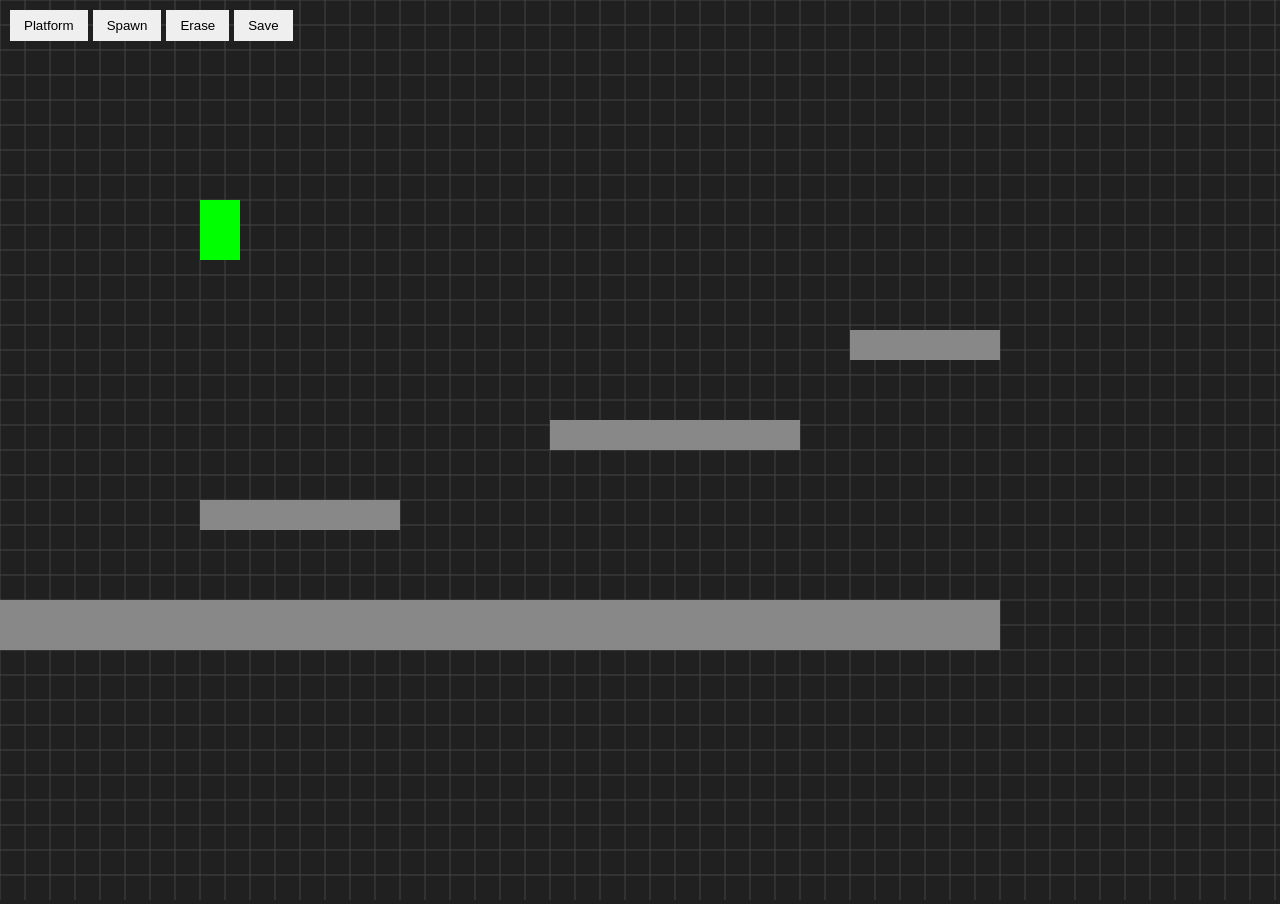
==== editor.html @ 56654574 "movement fix" ====
<!DOCTYPE html>

<html lang="en">

<head>

    <meta charset="UTF-8">

    <title>Beyond The Veil - Level Editor</title>

    <link rel="stylesheet" href="./css/editor.css">

</head>


<body>

    <div id="toolbar">

        <button id="platformTool">
            Platform
        </button>

        <button id="spawnTool">
            Spawn
        </button>

        <button id="eraseTool">
            Erase
        </button>

        <button id="saveButton">
            Save
        </button>

    </div>


    <canvas id="editorCanvas"></canvas>


    <script type="module" src="./js/editor.js"></script>

</body>

</html>
---- css/editor.css ----
body {

    margin: 0;

    overflow: hidden;

    background: #202020;

    font-family: Arial, sans-serif;
}


#toolbar {

    position: fixed;

    top: 10px;
    left: 10px;

    z-index: 10;

    display: flex;

    gap: 5px;
}


button {

    padding: 8px 14px;

    border: none;

    cursor: pointer;

}
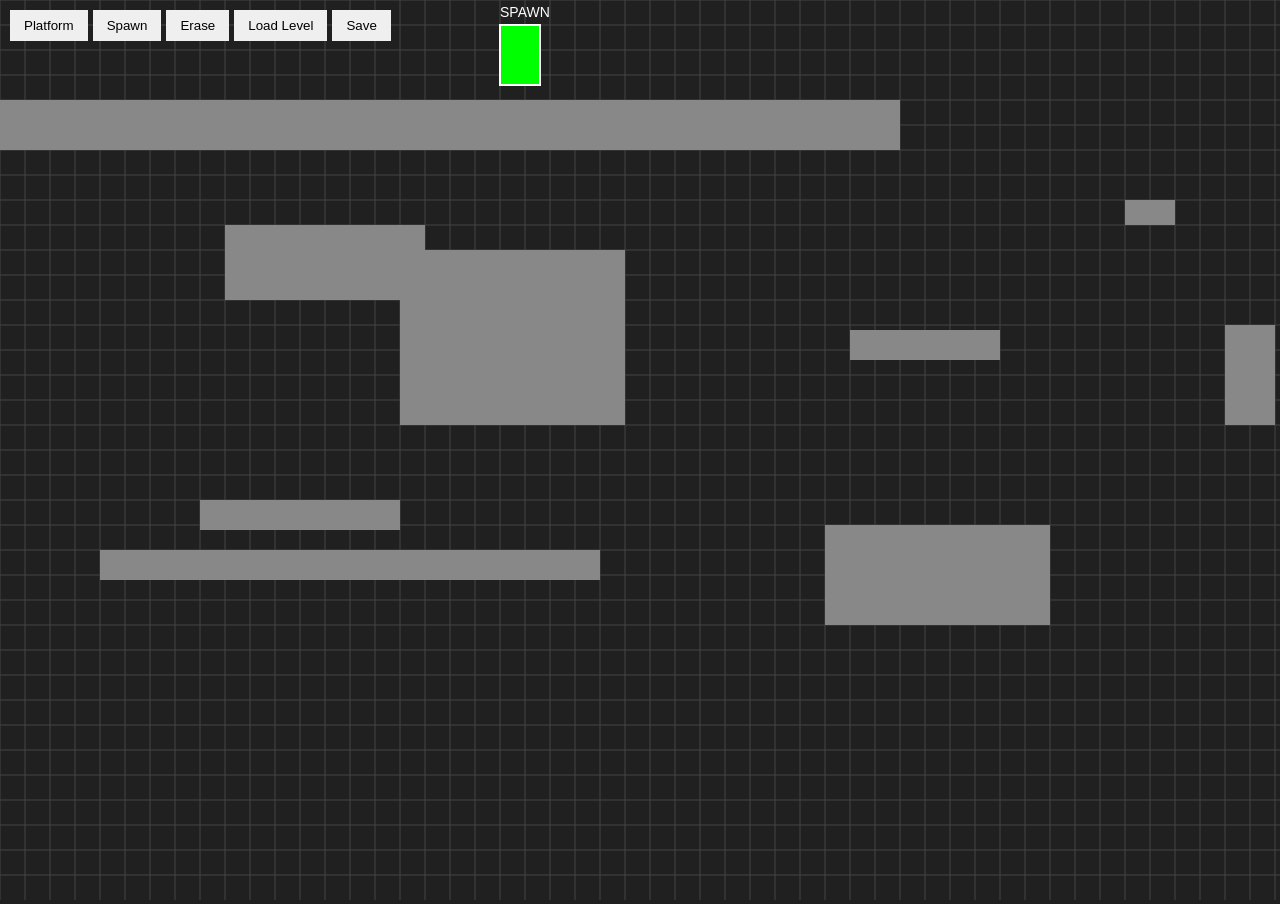
==== commit f1f70286: "level editor upgrades" ====
--- a/editor.html
+++ b/editor.html
@@ -29,11 +29,22 @@
             Erase
         </button>
 
+        <button id="loadButton">
+        Load Level
+        </button>
+
         <button id="saveButton">
             Save
         </button>
 
     </div>
+
+    <input
+        type="file"
+        id="levelFileInput"
+        accept=".json"
+        hidden
+    >
 
 
     <canvas id="editorCanvas"></canvas>
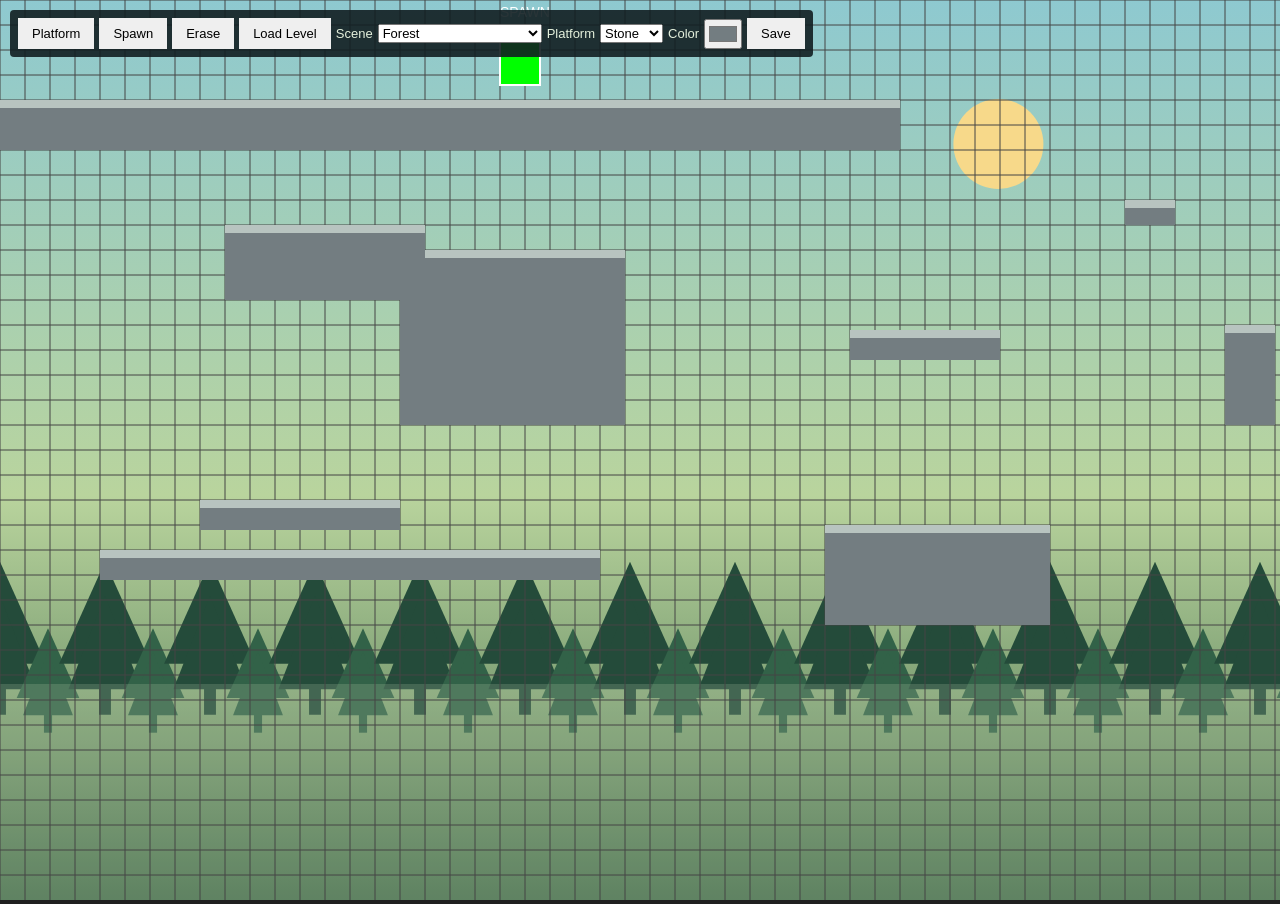
==== commit 90dff124: "editor with bakground and coloring" ====
--- a/editor.html
+++ b/editor.html
@@ -30,14 +30,80 @@
         </button>
 
         <button id="loadButton">
-        Load Level
+            Load Level
         </button>
+
+        <!-- Scene selection -->
+        <label>
+            Scene
+            <select id="backgroundSelect"></select>
+        </label>
+
+        <!-- Platform style selection -->
+        <label>
+            Platform
+            <select id="platformStyleSelect"></select>
+        </label>
+
+        <!-- Platform color selection -->
+        <label>
+            Color
+            <input
+                id="platformColorInput"
+                type="color"
+                value="#737d81"
+            >
+        </label>
 
         <button id="saveButton">
             Save
         </button>
 
     </div>
+
+
+    <div id="propertiesPanel">
+
+        <h3>Platform</h3>
+
+        <label>
+            X
+            <input
+                id="propertyX"
+                type="number"
+            >
+        </label>
+
+        <label>
+            Y
+            <input
+                id="propertyY"
+                type="number"
+            >
+        </label>
+
+        <label>
+            Width
+            <input
+                id="propertyWidth"
+                type="number"
+            >
+        </label>
+
+        <label>
+            Height
+            <input
+                id="propertyHeight"
+                type="number"
+            >
+        </label>
+
+        <button id="applyProperties">
+            Apply
+        </button>
+
+    </div>
+
 
     <input
         type="file"
@@ -50,8 +116,11 @@
     <canvas id="editorCanvas"></canvas>
 
 
-    <script type="module" src="./js/editor.js"></script>
+    <script
+        type="module"
+        src="./js/editor.js"
+    ></script>
 
 </body>
 
-</html>+</html>
--- a/css/editor.css
+++ b/css/editor.css
@@ -9,6 +9,10 @@
     font-family: Arial, sans-serif;
 }
 
+
+/* ============================================================
+   TOOLBAR
+   ============================================================ */
 
 #toolbar {
 
@@ -22,8 +26,45 @@
     display: flex;
 
     gap: 5px;
-}
-
+
+    align-items: center;
+
+    padding: 8px;
+
+    background: rgba(18, 31, 34, 0.9);
+
+    color: #e4f0dc;
+
+    font-size: 13px;
+
+    border-radius: 4px;
+
+}
+
+
+#toolbar label {
+
+    display: flex;
+
+    align-items: center;
+
+    gap: 5px;
+
+}
+
+
+#toolbar select,
+#toolbar input,
+#toolbar button {
+
+    font: inherit;
+
+}
+
+
+/* ============================================================
+   BUTTONS
+   ============================================================ */
 
 button {
 
@@ -33,4 +74,128 @@
 
     cursor: pointer;
 
-}+}
+
+
+/* ============================================================
+   COLOR INPUT
+   ============================================================ */
+
+#platformColorInput {
+
+    width: 38px;
+
+    height: 30px;
+
+    padding: 2px;
+
+    cursor: pointer;
+
+}
+
+
+/* ============================================================
+   PROPERTIES PANEL
+   ============================================================ */
+
+#propertiesPanel {
+
+    display: none;
+
+    position: fixed;
+
+    right: 20px;
+    bottom: 20px;
+
+    width: 220px;
+
+    padding: 15px;
+
+    background: #222;
+
+    border: 1px solid #555;
+
+    border-radius: 8px;
+
+    color: white;
+
+    font-family: Arial, sans-serif;
+
+    box-shadow:
+        0 4px 15px rgba(0, 0, 0, 0.5);
+
+    z-index: 100;
+
+}
+
+
+#propertiesPanel h3 {
+
+    margin-top: 0;
+    margin-bottom: 15px;
+
+}
+
+
+#propertiesPanel label {
+
+    display: grid;
+
+    grid-template-columns: 70px 1fr;
+
+    align-items: center;
+
+    gap: 8px;
+
+    margin-bottom: 8px;
+
+}
+
+
+#propertiesPanel input {
+
+    width: 100%;
+
+    box-sizing: border-box;
+
+    padding: 5px;
+
+    background: #333;
+
+    color: white;
+
+    border: 1px solid #666;
+
+    border-radius: 4px;
+
+}
+
+
+#propertiesPanel button {
+
+    width: 100%;
+
+    margin-top: 8px;
+
+    padding: 7px;
+
+    cursor: pointer;
+
+}
+
+
+/* ============================================================
+   RESPONSIVE TOOLBAR
+   ============================================================ */
+
+@media (max-width: 900px) {
+
+    #toolbar {
+
+        flex-wrap: wrap;
+
+        max-width: calc(100vw - 36px);
+
+    }
+
+}
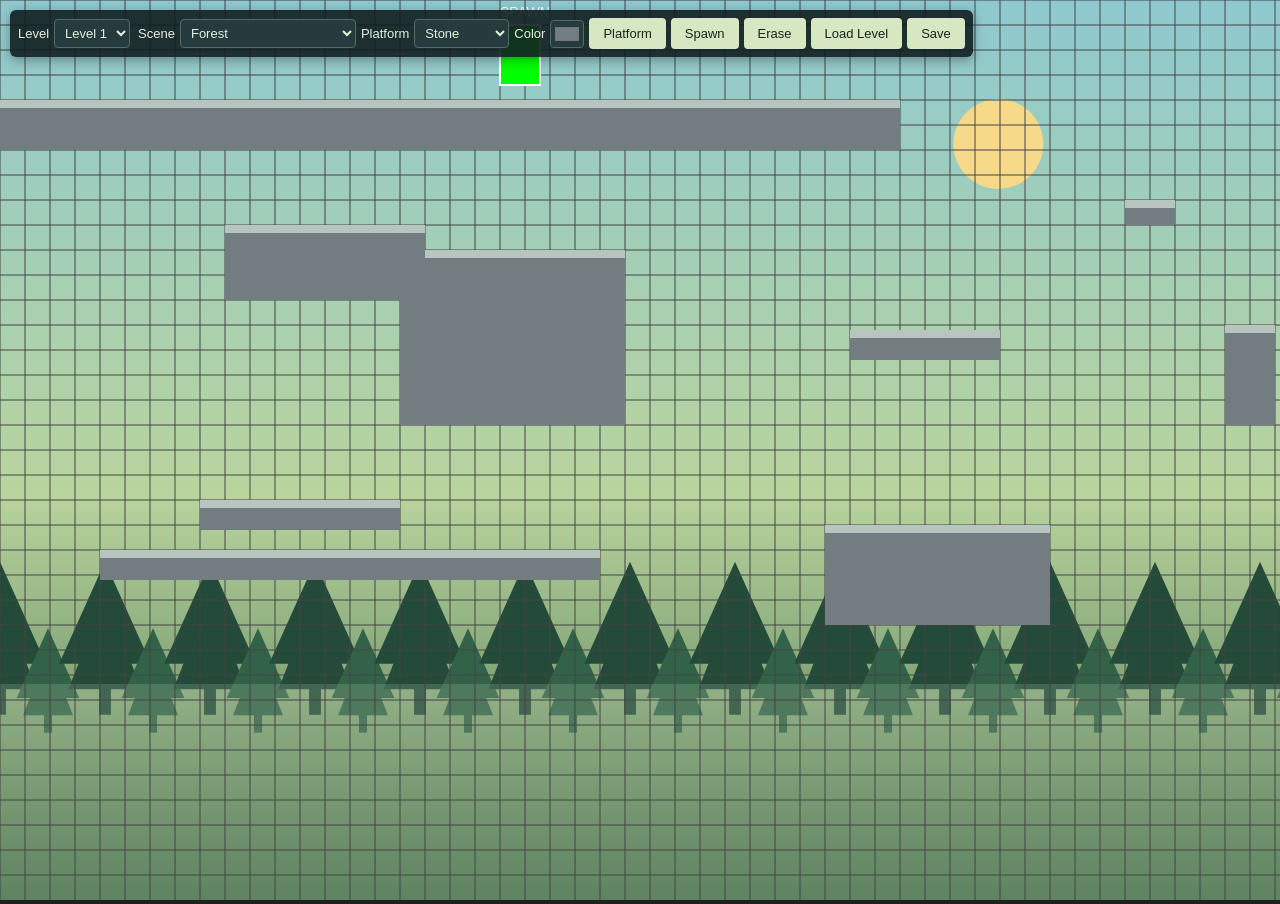
==== commit 48aa4dd9: "editor with level switching" ====
--- a/editor.html
+++ b/editor.html
@@ -17,93 +17,180 @@
 
     <div id="toolbar">
 
-        <button id="platformTool">
+        <!-- LEVEL SELECTOR -->
+
+        <label id="levelSelectorLabel">
+
+            Level
+
+            <select id="levelSelect">
+
+                <option value="1">
+                    Level 1
+                </option>
+
+                <option value="2">
+                    Level 2
+                </option>
+
+                <option value="3">
+                    Level 3
+                </option>
+
+                <option value="4">
+                    Level 4
+                </option>
+
+                <option value="5">
+                    Level 5
+                </option>
+
+            </select>
+
+        </label>
+
+
+        <!-- BACKGROUND -->
+
+        <label id="backgroundLabel">
+
+            Scene
+
+            <select id="backgroundSelect"></select>
+
+        </label>
+
+
+        <!-- PLATFORM STYLE -->
+
+        <label id="platformStyleLabel">
+
             Platform
-        </button>
-
-        <button id="spawnTool">
-            Spawn
-        </button>
-
-        <button id="eraseTool">
-            Erase
-        </button>
-
-        <button id="loadButton">
-            Load Level
-        </button>
-
-        <!-- Scene selection -->
-        <label>
-            Scene
-            <select id="backgroundSelect"></select>
-        </label>
-
-        <!-- Platform style selection -->
-        <label>
-            Platform
+
             <select id="platformStyleSelect"></select>
-        </label>
-
-        <!-- Platform color selection -->
-        <label>
+
+        </label>
+
+
+        <!-- PLATFORM COLOR -->
+
+        <label id="platformColorLabel">
+
             Color
+
             <input
                 id="platformColorInput"
                 type="color"
                 value="#737d81"
             >
-        </label>
+
+        </label>
+
+
+        <!-- TOOLS -->
+
+        <button id="platformTool">
+
+            Platform
+
+        </button>
+
+
+        <button id="spawnTool">
+
+            Spawn
+
+        </button>
+
+
+        <button id="eraseTool">
+
+            Erase
+
+        </button>
+
+
+        <button id="loadButton">
+
+            Load Level
+
+        </button>
+
 
         <button id="saveButton">
+
             Save
+
         </button>
 
     </div>
 
 
+    <!-- PROPERTIES PANEL -->
+
     <div id="propertiesPanel">
 
         <h3>Platform</h3>
 
-        <label>
+
+        <label>
+
             X
+
             <input
                 id="propertyX"
                 type="number"
             >
-        </label>
-
-        <label>
+
+        </label>
+
+
+        <label>
+
             Y
+
             <input
                 id="propertyY"
                 type="number"
             >
-        </label>
-
-        <label>
+
+        </label>
+
+
+        <label>
+
             Width
+
             <input
                 id="propertyWidth"
                 type="number"
             >
-        </label>
-
-        <label>
+
+        </label>
+
+
+        <label>
+
             Height
+
             <input
                 id="propertyHeight"
                 type="number"
             >
-        </label>
+
+        </label>
+
 
         <button id="applyProperties">
+
             Apply
+
         </button>
 
     </div>
 
+
+    <!-- HIDDEN FILE INPUT -->
 
     <input
         type="file"
@@ -113,6 +200,8 @@
     >
 
 
+    <!-- EDITOR CANVAS -->
+
     <canvas id="editorCanvas"></canvas>
 
 
@@ -123,4 +212,4 @@
 
 </body>
 
-</html>
+</html>
--- a/css/editor.css
+++ b/css/editor.css
@@ -25,33 +25,46 @@
 
     display: flex;
 
+    align-items: center;
+
     gap: 5px;
 
+    padding: 8px;
+
+    background: rgba(18, 31, 34, 0.9);
+
+    color: #e4f0dc;
+
+    font-size: 13px;
+
+    border-radius: 6px;
+
+    box-shadow:
+        0 3px 12px rgba(0, 0, 0, 0.35);
+
+}
+
+
+/* ============================================================
+   TOOLBAR LABELS
+   ============================================================ */
+
+#toolbar label {
+
+    display: flex;
+
     align-items: center;
 
-    padding: 8px;
-
-    background: rgba(18, 31, 34, 0.9);
-
-    color: #e4f0dc;
-
-    font-size: 13px;
-
-    border-radius: 4px;
-
-}
-
-
-#toolbar label {
-
-    display: flex;
-
-    align-items: center;
-
     gap: 5px;
 
-}
-
+    white-space: nowrap;
+
+}
+
+
+/* ============================================================
+   SELECTS / INPUTS / BUTTONS
+   ============================================================ */
 
 #toolbar select,
 #toolbar input,
@@ -63,33 +76,135 @@
 
 
 /* ============================================================
+   LEVEL SELECTOR
+   ============================================================ */
+
+#levelSelectorLabel {
+
+    padding-right: 3px;
+
+}
+
+
+#levelSelect {
+
+    min-width: 75px;
+
+    padding: 5px 6px;
+
+    background: #263b3d;
+
+    color: #e4f0dc;
+
+    border: 1px solid #536a68;
+
+    border-radius: 4px;
+
+    cursor: pointer;
+
+}
+
+
+/* ============================================================
+   BACKGROUND SELECTOR
+   ============================================================ */
+
+#backgroundSelect {
+
+    min-width: 115px;
+
+    padding: 5px 6px;
+
+    background: #263b3d;
+
+    color: #e4f0dc;
+
+    border: 1px solid #536a68;
+
+    border-radius: 4px;
+
+    cursor: pointer;
+
+}
+
+
+/* ============================================================
+   PLATFORM STYLE SELECTOR
+   ============================================================ */
+
+#platformStyleSelect {
+
+    min-width: 95px;
+
+    padding: 5px 6px;
+
+    background: #263b3d;
+
+    color: #e4f0dc;
+
+    border: 1px solid #536a68;
+
+    border-radius: 4px;
+
+    cursor: pointer;
+
+}
+
+
+/* ============================================================
+   COLOR INPUT
+   ============================================================ */
+
+#platformColorInput {
+
+    width: 34px;
+
+    height: 28px;
+
+    padding: 2px;
+
+    border: 1px solid #536a68;
+
+    border-radius: 4px;
+
+    background: #263b3d;
+
+    cursor: pointer;
+
+}
+
+
+/* ============================================================
    BUTTONS
    ============================================================ */
 
-button {
+#toolbar button {
 
     padding: 8px 14px;
 
     border: none;
 
-    cursor: pointer;
-
-}
-
-
-/* ============================================================
-   COLOR INPUT
-   ============================================================ */
-
-#platformColorInput {
-
-    width: 38px;
-
-    height: 30px;
-
-    padding: 2px;
-
-    cursor: pointer;
+    border-radius: 4px;
+
+    cursor: pointer;
+
+    background: #d6e7c2;
+
+    color: #17251e;
+
+}
+
+
+#toolbar button:hover {
+
+    background: #e3f0d4;
+
+}
+
+
+#toolbar button:active {
+
+    transform: translateY(1px);
 
 }
 
@@ -105,6 +220,7 @@
     position: fixed;
 
     right: 20px;
+
     bottom: 20px;
 
     width: 220px;
@@ -132,6 +248,7 @@
 #propertiesPanel h3 {
 
     margin-top: 0;
+
     margin-bottom: 15px;
 
 }
@@ -188,7 +305,7 @@
    RESPONSIVE TOOLBAR
    ============================================================ */
 
-@media (max-width: 900px) {
+@media (max-width: 1100px) {
 
     #toolbar {
 
@@ -199,3 +316,38 @@
     }
 
 }
+
+
+@media (max-width: 700px) {
+
+    #toolbar {
+
+        top: 5px;
+
+        left: 5px;
+
+        right: 5px;
+
+        gap: 4px;
+
+        padding: 6px;
+
+        max-width: none;
+
+    }
+
+    #toolbar button {
+
+        padding: 7px 10px;
+
+    }
+
+    #levelSelect,
+    #backgroundSelect,
+    #platformStyleSelect {
+
+        min-width: 0;
+
+    }
+
+}
